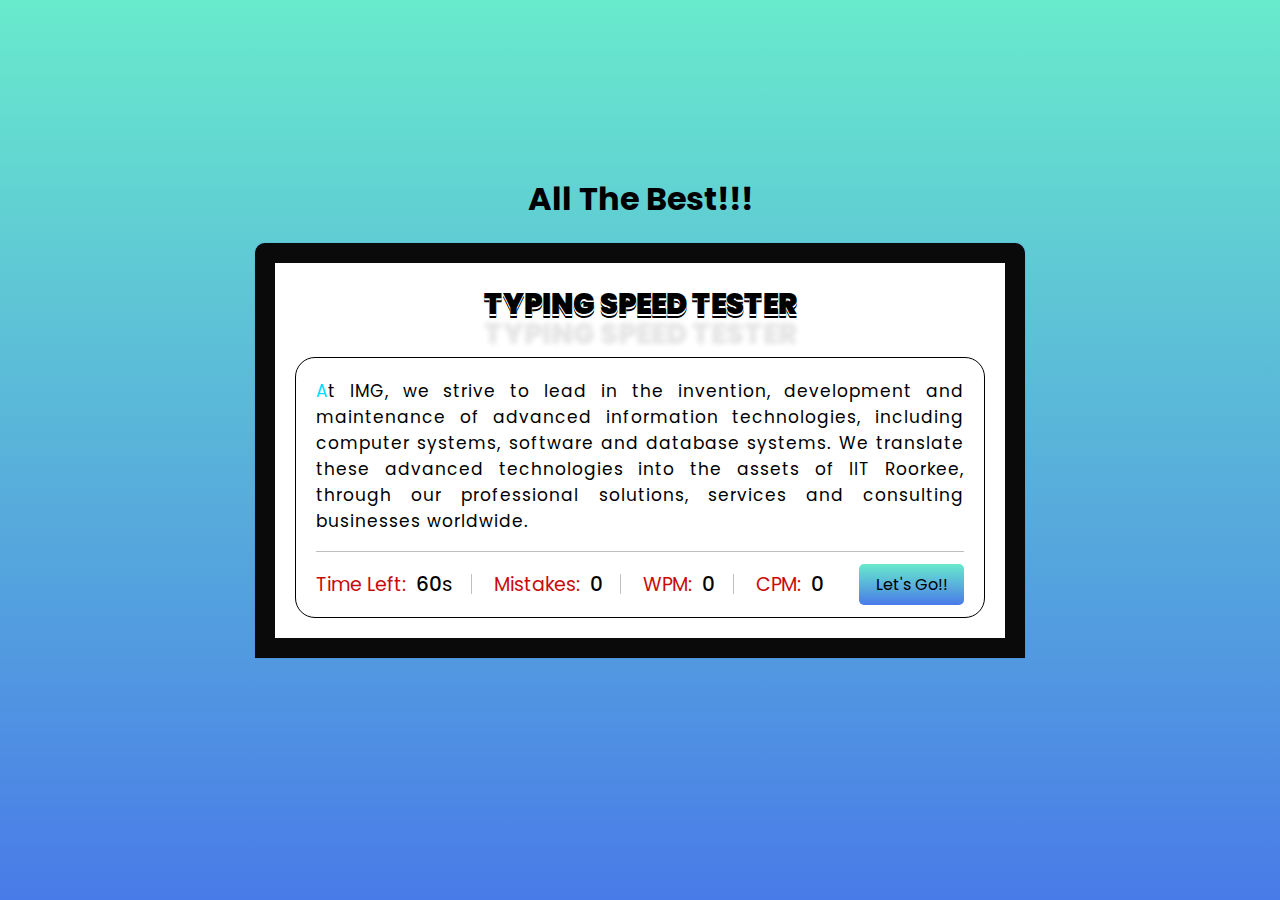
==== index.html @ 21c750fc "first commit" ====
<!DOCTYPE html>
<html lang="en" dir="ltr">
  <head>
    <meta charset="utf-8"> 
    <title>Typing Speed Test Game</title>
    <link rel="stylesheet" href="style.css">
    <meta name="viewport" content="width=device-width, initial-scale=1.0">
  </head>
<h1>All The Best!!!</h1>
  <body>
    <div class="wrapper">
      <header><h2><b>Typing Speed Tester</b></h2></header>
      <br>
      <input type="text" class="input-field">
      <div class="content-box">
        <div class="typing-text">
          <p></p>
        </div>
        <div class="content">
          <ul class="result-details">
            <li class="time">
              <p>Time Left:</p>
              <span><b>60</b>s</span>
            </li>
            <li class="mistake">
              <p>Mistakes:</p>
              <span>0</span>
            </li>
            <li class="wpm">
              <p>WPM:</p>
              <span>0</span>
            </li>
            <li class="cpm">
              <p>CPM:</p>
             <span>0</span>
            </li>
          </ul>
          <button>Let's Go!!</button>
        </div>
      </div>
    </div>
    <style>
      h1
{ 
height:550px;
  position: absolute;
}

h2
{
  text-align: center;
    color: rgb(0, 0, 0);
    font-size: 1.8rem;
    font-family: 'Carter One', cursive;
    text-transform: uppercase;
    letter-spacing: 0;
    text-shadow: 0 1px 0 #ffffff,
                 0 2px 0 #ffffff,
                 0 3px 0 #000000,
                 0 4px 0 #000000,
                 0 30px 5px rgba(0,0,0,.1);
}
    </style>
    <script src="js/paragraphs.js"></script>
    <script src="js/script.js"></script>
  
  </body>
</html>
---- style.css ----
@import url('https://fonts.googleapis.com/css2?family=Poppins:wght@400;500;600;700&display=swap');
*{
  margin: 0;
  padding: 0;
  box-sizing: border-box;
  font-family: 'Poppins', sans-serif;
}
header{
  text-align: center;
}
body{
  display: flex;
  padding: 0 10px;
  align-items: center;
  justify-content: center;
  min-height: 100vh;
  background: linear-gradient(to bottom, #68EACC 0%, #497BE8 100%);
}
::selection{
  color: #fff;
  background: rgb(142, 73, 232);
}
.wrapper{
  background-color:rgb(255, 255, 255);
  width: 770px;
  padding: 20px;
            box-shadow: 0 0 1px rgba(92, 20, 207, 0.5);
            border-radius: 10px 10px 0 0;
            border: 20px solid #0a0a0a;
            color: rgb(0, 0, 0);
            font-size: 1.3rem;
}
.wrapper .input-field{
  opacity: 0;
  z-index: -999;
  position: absolute;
}
.wrapper .content-box{
  padding: 20px 20px 0;
  border-radius: 20px;
  border: 1px solid #000000;
}
.content-box .typing-text{
  overflow: hidden;
  max-height: 256px;
}
.typing-text::-webkit-scrollbar{
  width: 0;
}
.typing-text p{
  font-size: 17px;
  text-align: justify;
  letter-spacing: 1px;
}
.typing-text p span{
  position: relative;
}
.typing-text p span.correct{
  color: #1aff00;
}
.typing-text p span.incorrect{
  color: #ff0008;
  outline: 1px solid #fff;
  background: #fdcaca;
  border-radius: 10px;
}
.typing-text p span.active{
  color: #00dbfd;
}
.typing-text p span.active::before{
  position: absolute;
  content: "";
  height: 2px;
  width: 80%;
  bottom: 0;
  left: 0;
  opacity: 0;
  border-radius: 5px;
  background: #17A2B8;
  animation: blink 1s ease-in-out infinite;
}

.content-box .content{
  margin-top: 17px;
  display: flex;
  padding: 12px 0;
  flex-wrap: wrap;
  align-items: center;
  justify-content: space-between;
  border-top: 1px solid #bfbfbf;
}
.content button{
  outline: none;
  border: none;
  width: 105px;
  color: rgb(0, 0, 0);
  padding: 8px 0;
  font-size: 16px;
  cursor: pointer;
  border-radius: 5px;
  background: linear-gradient(to bottom, #68EACC 0%, #497BE8 100%);
  transition: transform 0.3s ease;
}
.content button:active{
  transform: scale(0.97);
}
.content .result-details{
  display: flex;
  flex-wrap: wrap;
  align-items: center;
  width: calc(100% - 140px);
  justify-content: space-between;
}
.result-details li{
  display: flex;
  height: 20px;
  list-style: none;
  position: relative;
  align-items: center;
}
.result-details li:not(:first-child){
  padding-left: 22px;
  border-left: 1px solid #bfbfbf;
}
.result-details li p{
  font-size: 19px;
  color: rgb(201, 10, 10);
}
.result-details li span{
  display: block;
  font-size: 20px;
  margin-left: 10px;
}
li span b{
  font-weight: 500;
}
li:not(:first-child) span{
  font-weight: 500;
}
@media (max-width: 745px) {
  .wrapper{
    padding: 20px;
  }
  .content-box .content{
    padding: 20px 0;
  }
  .content-box .typing-text{
    max-height: 100%;
  }
  .typing-text p{
    font-size: 19px;
    text-align: left;
  }
  .content button{
    width: 100%;
    font-size: 15px;
    padding: 10px 0;
    margin-top: 20px;
  }
  .content .result-details{
    width: 100%;
  }
  .result-details li:not(:first-child){
    border-left: 0;
    padding: 0;
  }
  .result-details li p, 
  .result-details li span{
    font-size: 17px;
  }
}
@media (max-width: 518px) {
  .wrapper .content-box{
    padding: 10px 15px 0;
  }
  .typing-text p{
    font-size: 18px;
  }
  .result-details li{
    margin-bottom: 10px;
  }
  .content button{
    margin-top: 10px;
  }
}
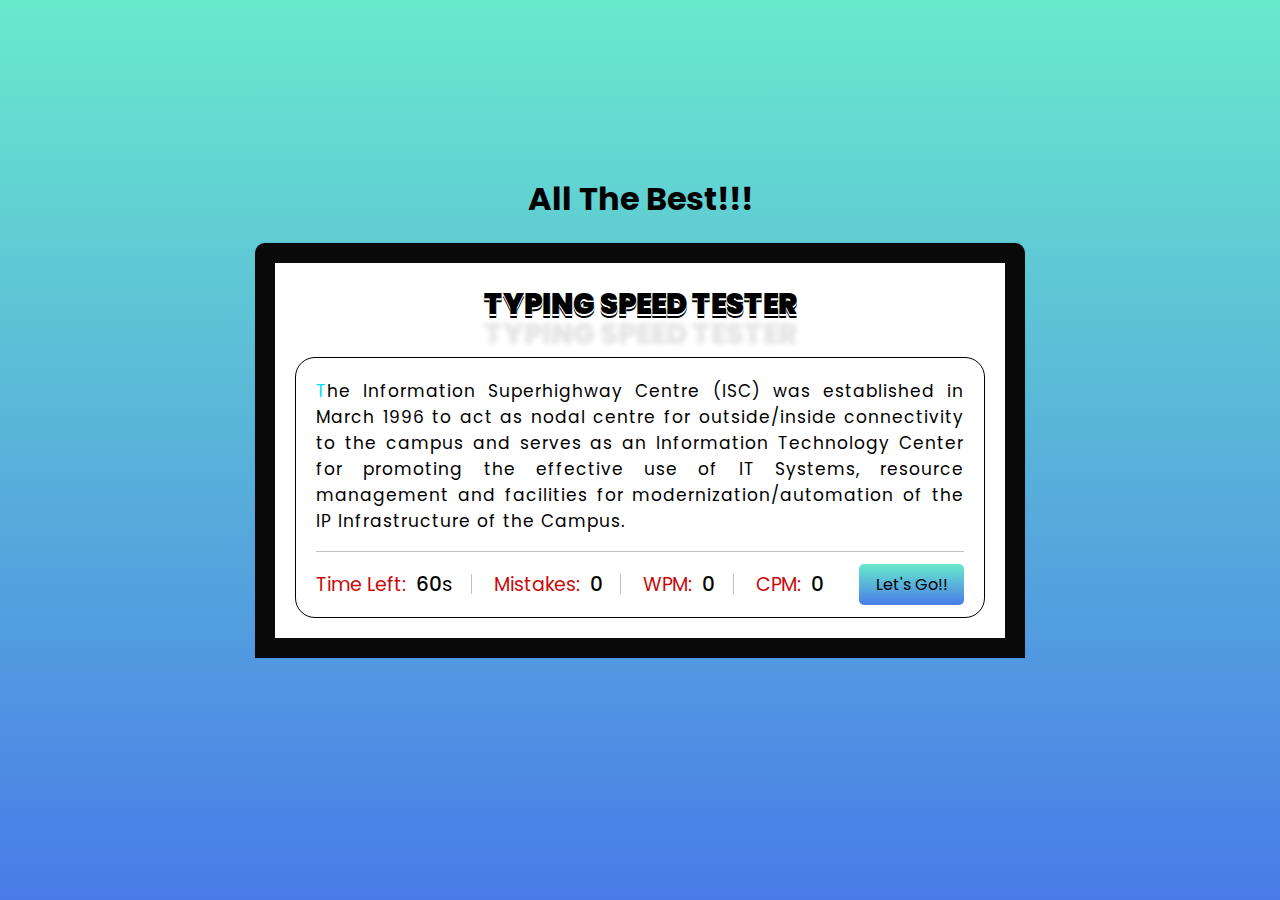
==== commit 444f5f74: "Add files via upload" ====
--- a/index.html
+++ b/index.html
@@ -1,68 +1,68 @@
-<!DOCTYPE html>
-<html lang="en" dir="ltr">
-  <head>
-    <meta charset="utf-8"> 
-    <title>Typing Speed Test Game</title>
-    <link rel="stylesheet" href="style.css">
-    <meta name="viewport" content="width=device-width, initial-scale=1.0">
-  </head>
-<h1>All The Best!!!</h1>
-  <body>
-    <div class="wrapper">
-      <header><h2><b>Typing Speed Tester</b></h2></header>
-      <br>
-      <input type="text" class="input-field">
-      <div class="content-box">
-        <div class="typing-text">
-          <p></p>
-        </div>
-        <div class="content">
-          <ul class="result-details">
-            <li class="time">
-              <p>Time Left:</p>
-              <span><b>60</b>s</span>
-            </li>
-            <li class="mistake">
-              <p>Mistakes:</p>
-              <span>0</span>
-            </li>
-            <li class="wpm">
-              <p>WPM:</p>
-              <span>0</span>
-            </li>
-            <li class="cpm">
-              <p>CPM:</p>
-             <span>0</span>
-            </li>
-          </ul>
-          <button>Let's Go!!</button>
-        </div>
-      </div>
-    </div>
-    <style>
-      h1
-{ 
-height:550px;
-  position: absolute;
-}
-
-h2
-{
-  text-align: center;
-    color: rgb(0, 0, 0);
-    font-size: 1.8rem;
-    font-family: 'Carter One', cursive;
-    text-transform: uppercase;
-    letter-spacing: 0;
-    text-shadow: 0 1px 0 #ffffff,
-                 0 2px 0 #ffffff,
-                 0 3px 0 #000000,
-                 0 4px 0 #000000,
-                 0 30px 5px rgba(0,0,0,.1);
-}
-    </style>
-    <script src="js/paragraphs.js"></script>
-    <script src="js/script.js"></script>
-  
-  </body>
+<!DOCTYPE html>
+<html lang="en" dir="ltr">
+  <head>
+    <meta charset="utf-8"> 
+    <title>Typing Speed Test Game</title>
+    <link rel="stylesheet" href="style.css">
+    <meta name="viewport" content="width=device-width, initial-scale=1.0">
+  </head>
+<h1>All The Best!!!</h1>
+  <body>
+    <div class="wrapper">
+      <header><h2><b>Typing Speed Tester</b></h2></header>
+      <br>
+      <input type="text" class="input-field">
+      <div class="content-box">
+        <div class="typing-text">
+          <p></p>
+        </div>
+        <div class="content">
+          <ul class="result-details">
+            <li class="time">
+              <p>Time Left:</p>
+              <span><b>60</b>s</span>
+            </li>
+            <li class="mistake">
+              <p>Mistakes:</p>
+              <span>0</span>
+            </li>
+            <li class="wpm">
+              <p>WPM:</p>
+              <span>0</span>
+            </li>
+            <li class="cpm">
+              <p>CPM:</p>
+             <span>0</span>
+            </li>
+          </ul>
+          <button>Let's Go!!</button>
+        </div>
+      </div>
+    </div>
+    <style>
+      h1
+{ 
+height:550px;
+  position: absolute;
+}
+
+h2
+{
+  text-align: center;
+    color: rgb(0, 0, 0);
+    font-size: 1.8rem;
+    font-family: 'Carter One', cursive;
+    text-transform: uppercase;
+    letter-spacing: 0;
+    text-shadow: 0 1px 0 #ffffff,
+                 0 2px 0 #ffffff,
+                 0 3px 0 #000000,
+                 0 4px 0 #000000,
+                 0 30px 5px rgba(0,0,0,.1);
+}
+    </style>
+    <script src="js/paragraphs.js"></script>
+    <script src="js/script.js"></script>
+  
+  </body>
 </html>--- a/style.css
+++ b/style.css
@@ -1,186 +1,186 @@
-
-@import url('https://fonts.googleapis.com/css2?family=Poppins:wght@400;500;600;700&display=swap');
-*{
-  margin: 0;
-  padding: 0;
-  box-sizing: border-box;
-  font-family: 'Poppins', sans-serif;
-}
-header{
-  text-align: center;
-}
-body{
-  display: flex;
-  padding: 0 10px;
-  align-items: center;
-  justify-content: center;
-  min-height: 100vh;
-  background: linear-gradient(to bottom, #68EACC 0%, #497BE8 100%);
-}
-::selection{
-  color: #fff;
-  background: rgb(142, 73, 232);
-}
-.wrapper{
-  background-color:rgb(255, 255, 255);
-  width: 770px;
-  padding: 20px;
-            box-shadow: 0 0 1px rgba(92, 20, 207, 0.5);
-            border-radius: 10px 10px 0 0;
-            border: 20px solid #0a0a0a;
-            color: rgb(0, 0, 0);
-            font-size: 1.3rem;
-}
-.wrapper .input-field{
-  opacity: 0;
-  z-index: -999;
-  position: absolute;
-}
-.wrapper .content-box{
-  padding: 20px 20px 0;
-  border-radius: 20px;
-  border: 1px solid #000000;
-}
-.content-box .typing-text{
-  overflow: hidden;
-  max-height: 256px;
-}
-.typing-text::-webkit-scrollbar{
-  width: 0;
-}
-.typing-text p{
-  font-size: 17px;
-  text-align: justify;
-  letter-spacing: 1px;
-}
-.typing-text p span{
-  position: relative;
-}
-.typing-text p span.correct{
-  color: #1aff00;
-}
-.typing-text p span.incorrect{
-  color: #ff0008;
-  outline: 1px solid #fff;
-  background: #fdcaca;
-  border-radius: 10px;
-}
-.typing-text p span.active{
-  color: #00dbfd;
-}
-.typing-text p span.active::before{
-  position: absolute;
-  content: "";
-  height: 2px;
-  width: 80%;
-  bottom: 0;
-  left: 0;
-  opacity: 0;
-  border-radius: 5px;
-  background: #17A2B8;
-  animation: blink 1s ease-in-out infinite;
-}
-
-.content-box .content{
-  margin-top: 17px;
-  display: flex;
-  padding: 12px 0;
-  flex-wrap: wrap;
-  align-items: center;
-  justify-content: space-between;
-  border-top: 1px solid #bfbfbf;
-}
-.content button{
-  outline: none;
-  border: none;
-  width: 105px;
-  color: rgb(0, 0, 0);
-  padding: 8px 0;
-  font-size: 16px;
-  cursor: pointer;
-  border-radius: 5px;
-  background: linear-gradient(to bottom, #68EACC 0%, #497BE8 100%);
-  transition: transform 0.3s ease;
-}
-.content button:active{
-  transform: scale(0.97);
-}
-.content .result-details{
-  display: flex;
-  flex-wrap: wrap;
-  align-items: center;
-  width: calc(100% - 140px);
-  justify-content: space-between;
-}
-.result-details li{
-  display: flex;
-  height: 20px;
-  list-style: none;
-  position: relative;
-  align-items: center;
-}
-.result-details li:not(:first-child){
-  padding-left: 22px;
-  border-left: 1px solid #bfbfbf;
-}
-.result-details li p{
-  font-size: 19px;
-  color: rgb(201, 10, 10);
-}
-.result-details li span{
-  display: block;
-  font-size: 20px;
-  margin-left: 10px;
-}
-li span b{
-  font-weight: 500;
-}
-li:not(:first-child) span{
-  font-weight: 500;
-}
-@media (max-width: 745px) {
-  .wrapper{
-    padding: 20px;
-  }
-  .content-box .content{
-    padding: 20px 0;
-  }
-  .content-box .typing-text{
-    max-height: 100%;
-  }
-  .typing-text p{
-    font-size: 19px;
-    text-align: left;
-  }
-  .content button{
-    width: 100%;
-    font-size: 15px;
-    padding: 10px 0;
-    margin-top: 20px;
-  }
-  .content .result-details{
-    width: 100%;
-  }
-  .result-details li:not(:first-child){
-    border-left: 0;
-    padding: 0;
-  }
-  .result-details li p, 
-  .result-details li span{
-    font-size: 17px;
-  }
-}
-@media (max-width: 518px) {
-  .wrapper .content-box{
-    padding: 10px 15px 0;
-  }
-  .typing-text p{
-    font-size: 18px;
-  }
-  .result-details li{
-    margin-bottom: 10px;
-  }
-  .content button{
-    margin-top: 10px;
-  }
+
+@import url('https://fonts.googleapis.com/css2?family=Poppins:wght@400;500;600;700&display=swap');
+*{
+  margin: 0;
+  padding: 0;
+  box-sizing: border-box;
+  font-family: 'Poppins', sans-serif;
+}
+header{
+  text-align: center;
+}
+body{
+  display: flex;
+  padding: 0 10px;
+  align-items: center;
+  justify-content: center;
+  min-height: 100vh;
+  background: linear-gradient(to bottom, #68EACC 0%, #497BE8 100%);
+}
+::selection{
+  color: #fff;
+  background: rgb(142, 73, 232);
+}
+.wrapper{
+  background-color:rgb(255, 255, 255);
+  width: 770px;
+  padding: 20px;
+            box-shadow: 0 0 1px rgba(92, 20, 207, 0.5);
+            border-radius: 10px 10px 0 0;
+            border: 20px solid #0a0a0a;
+            color: rgb(0, 0, 0);
+            font-size: 1.3rem;
+}
+.wrapper .input-field{
+  opacity: 0;
+  z-index: -999;
+  position: absolute;
+}
+.wrapper .content-box{
+  padding: 20px 20px 0;
+  border-radius: 20px;
+  border: 1px solid #000000;
+}
+.content-box .typing-text{
+  overflow: hidden;
+  max-height: 256px;
+}
+.typing-text::-webkit-scrollbar{
+  width: 0;
+}
+.typing-text p{
+  font-size: 17px;
+  text-align: justify;
+  letter-spacing: 1px;
+}
+.typing-text p span{
+  position: relative;
+}
+.typing-text p span.correct{
+  color: #1aff00;
+}
+.typing-text p span.incorrect{
+  color: #ff0008;
+  outline: 1px solid #fff;
+  background: #fdcaca;
+  border-radius: 10px;
+}
+.typing-text p span.active{
+  color: #00dbfd;
+}
+.typing-text p span.active::before{
+  position: absolute;
+  content: "";
+  height: 2px;
+  width: 80%;
+  bottom: 0;
+  left: 0;
+  opacity: 0;
+  border-radius: 5px;
+  background: #17A2B8;
+  animation: blink 1s ease-in-out infinite;
+}
+
+.content-box .content{
+  margin-top: 17px;
+  display: flex;
+  padding: 12px 0;
+  flex-wrap: wrap;
+  align-items: center;
+  justify-content: space-between;
+  border-top: 1px solid #bfbfbf;
+}
+.content button{
+  outline: none;
+  border: none;
+  width: 105px;
+  color: rgb(0, 0, 0);
+  padding: 8px 0;
+  font-size: 16px;
+  cursor: pointer;
+  border-radius: 5px;
+  background: linear-gradient(to bottom, #68EACC 0%, #497BE8 100%);
+  transition: transform 0.3s ease;
+}
+.content button:active{
+  transform: scale(0.97);
+}
+.content .result-details{
+  display: flex;
+  flex-wrap: wrap;
+  align-items: center;
+  width: calc(100% - 140px);
+  justify-content: space-between;
+}
+.result-details li{
+  display: flex;
+  height: 20px;
+  list-style: none;
+  position: relative;
+  align-items: center;
+}
+.result-details li:not(:first-child){
+  padding-left: 22px;
+  border-left: 1px solid #bfbfbf;
+}
+.result-details li p{
+  font-size: 19px;
+  color: rgb(201, 10, 10);
+}
+.result-details li span{
+  display: block;
+  font-size: 20px;
+  margin-left: 10px;
+}
+li span b{
+  font-weight: 500;
+}
+li:not(:first-child) span{
+  font-weight: 500;
+}
+@media (max-width: 745px) {
+  .wrapper{
+    padding: 20px;
+  }
+  .content-box .content{
+    padding: 20px 0;
+  }
+  .content-box .typing-text{
+    max-height: 100%;
+  }
+  .typing-text p{
+    font-size: 19px;
+    text-align: left;
+  }
+  .content button{
+    width: 100%;
+    font-size: 15px;
+    padding: 10px 0;
+    margin-top: 20px;
+  }
+  .content .result-details{
+    width: 100%;
+  }
+  .result-details li:not(:first-child){
+    border-left: 0;
+    padding: 0;
+  }
+  .result-details li p, 
+  .result-details li span{
+    font-size: 17px;
+  }
+}
+@media (max-width: 518px) {
+  .wrapper .content-box{
+    padding: 10px 15px 0;
+  }
+  .typing-text p{
+    font-size: 18px;
+  }
+  .result-details li{
+    margin-bottom: 10px;
+  }
+  .content button{
+    margin-top: 10px;
+  }
 }